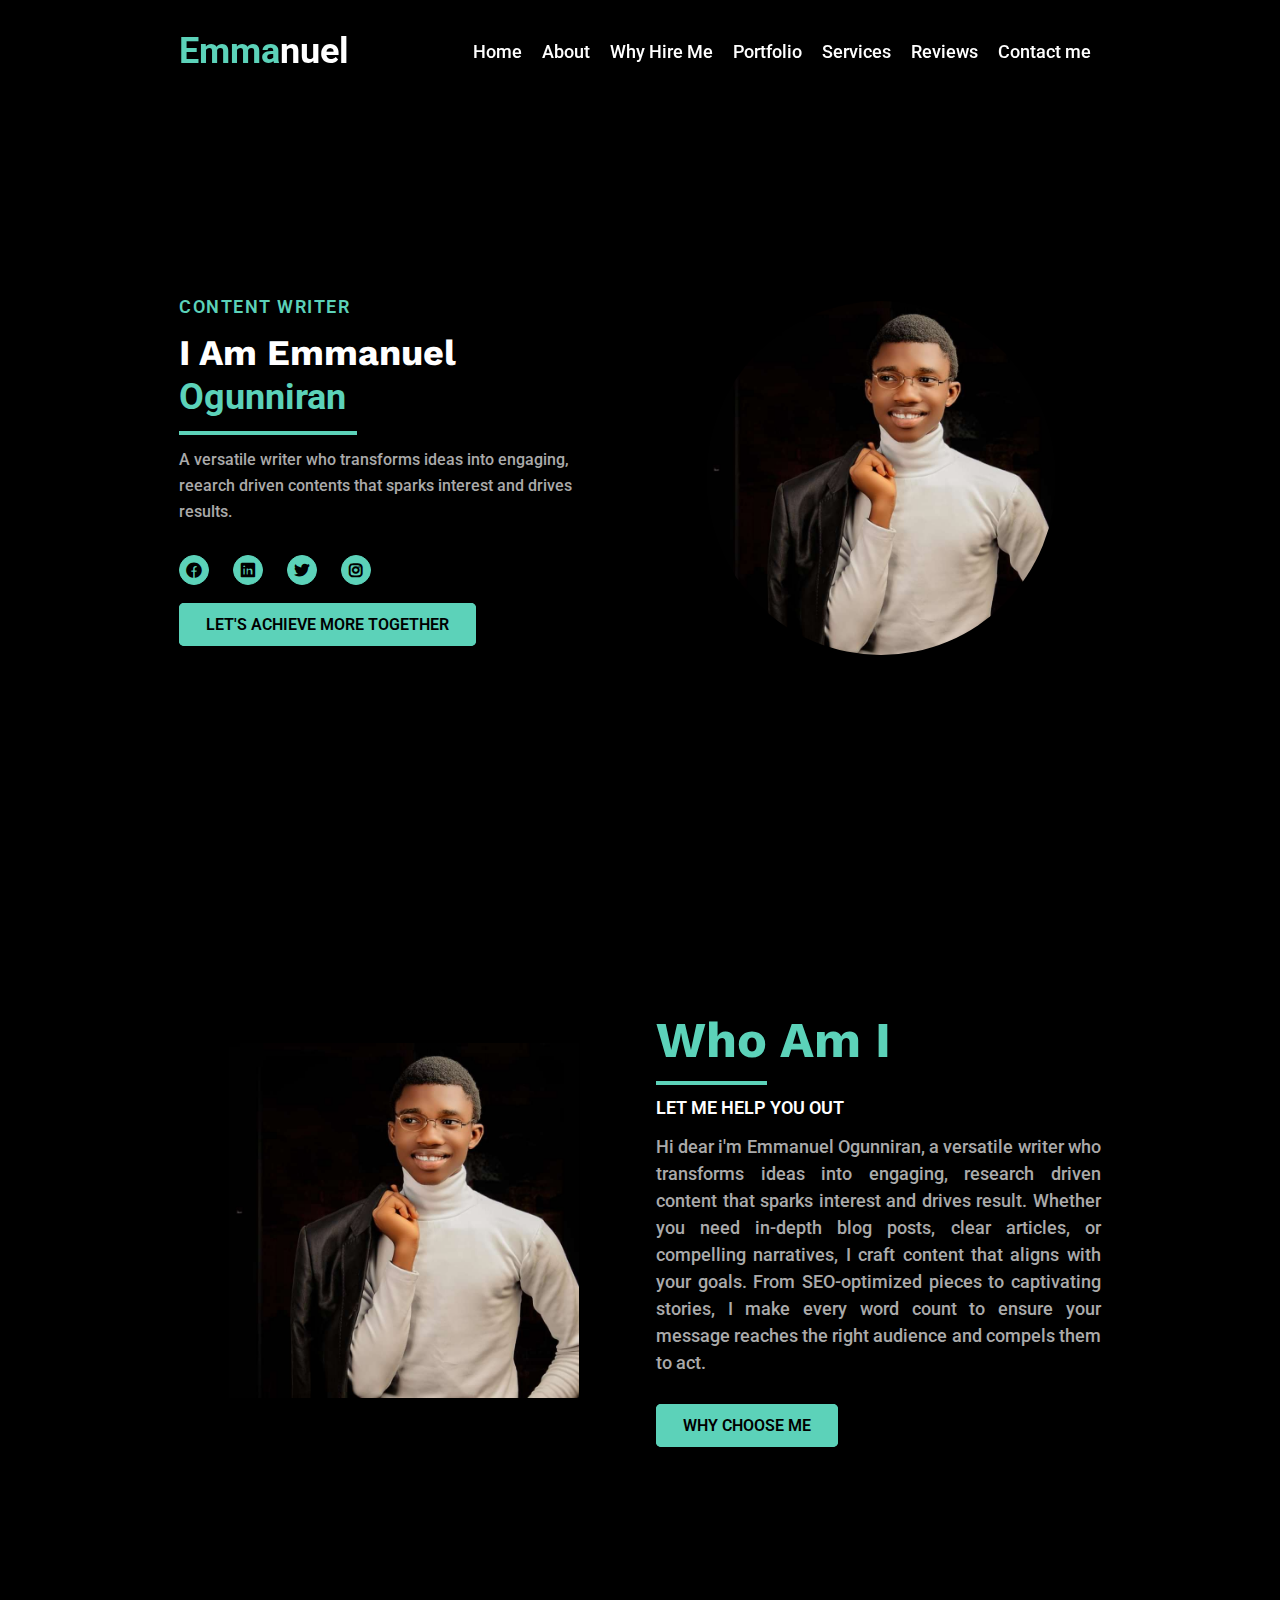
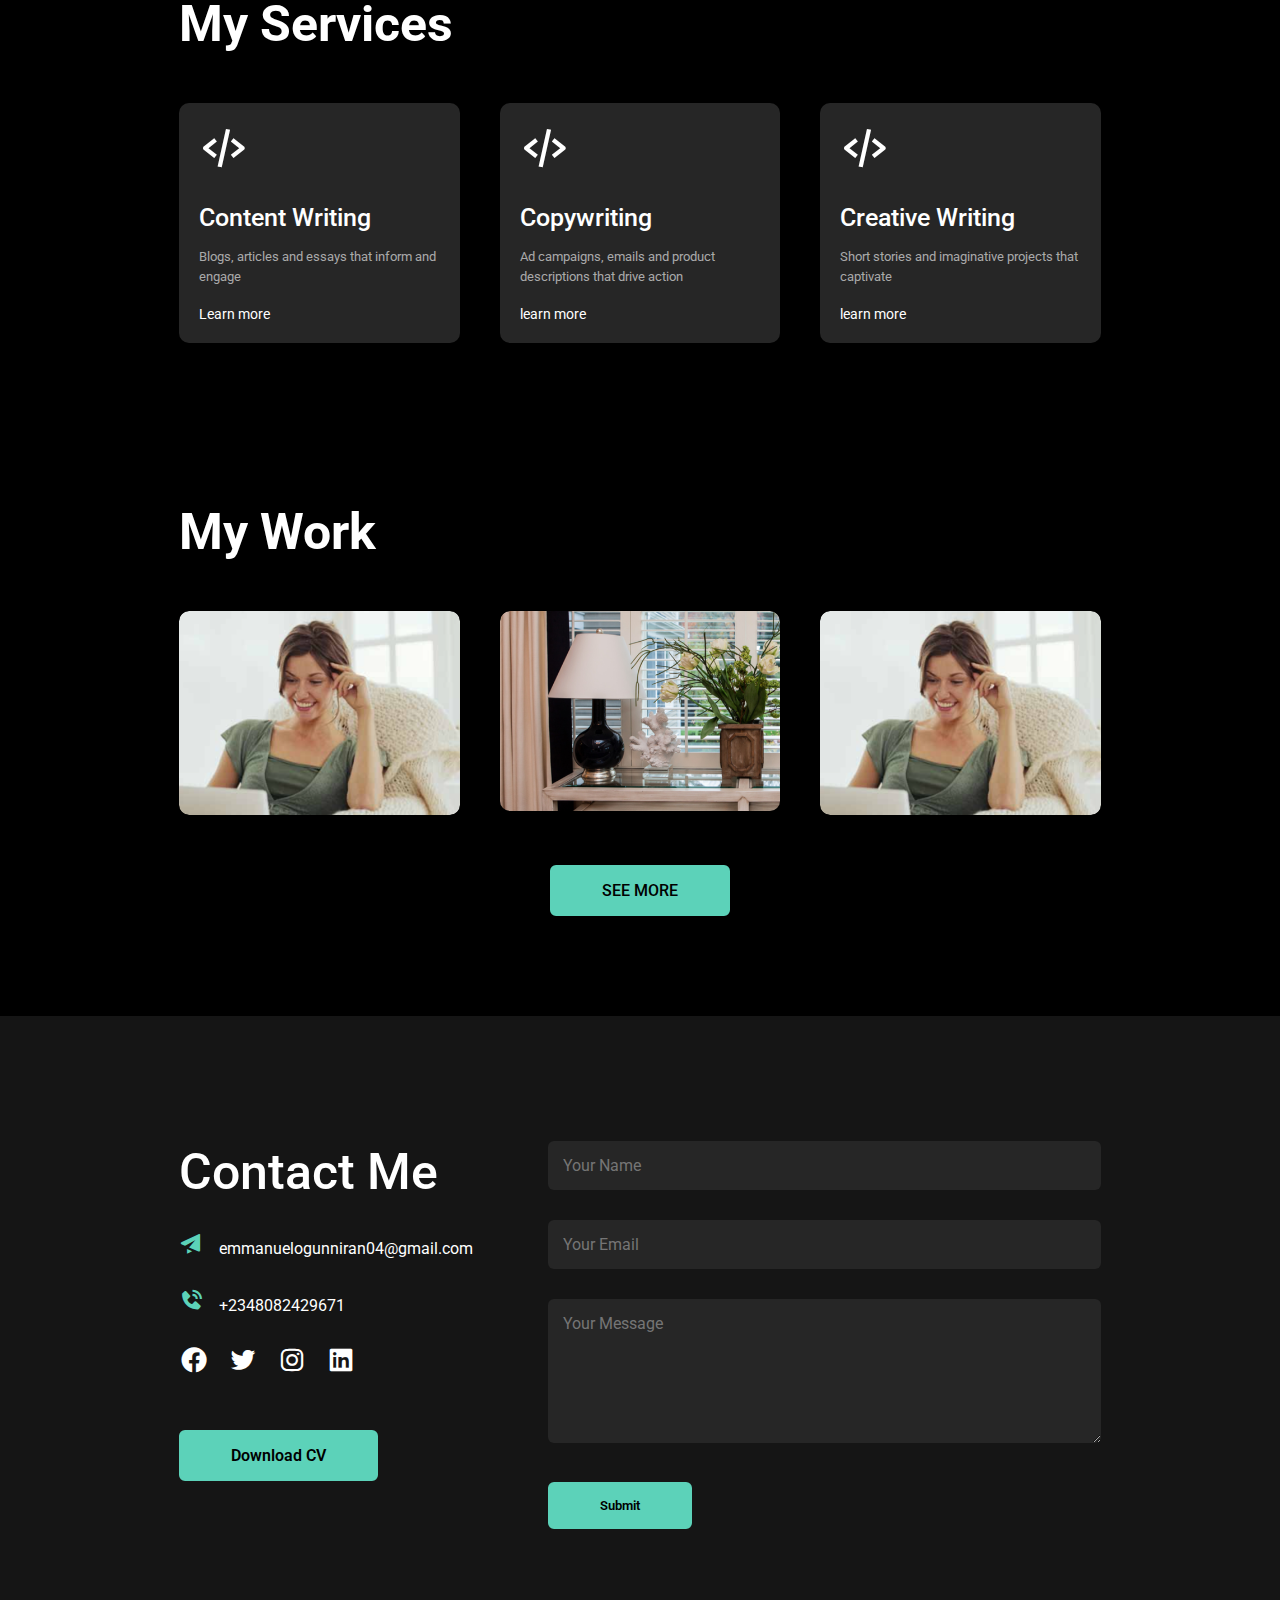
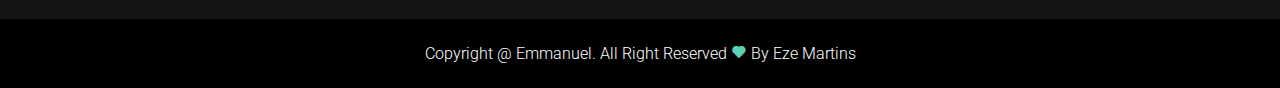
==== index.html @ 5e9f3d1d "page setup" ====
<!DOCTYPE html>
<html lang="en">
  <head>
    <meta charset="UTF-8" />
    <meta name="viewport" content="width=device-width, initial-scale=1.0" />
    <title>Emmanel Portfolio Website</title>
    <link rel="stylesheet" href="./styles/style.css" />

    <link
      rel="stylesheet"
      href="https://unpkg.com/boxicons@latest/css/boxicons.min.css"
    />

    <link rel="preconnect" href="https://fonts.googleapis.com" />
    <link rel="preconnect" href="https://fonts.gstatic.com" crossorigin />
    <link
      href="https://fonts.googleapis.com/css2?family=Roboto:ital,wght@0,100;0,300;0,400;0,500;0,700;0,900;1,100;1,300;1,400;1,500;1,700;1,900&family=Work+Sans:ital,wght@0,100..900;1,100..900&display=swap"
      rel="stylesheet"
    />
  </head>
  <body>
    <header>
      <h2 class="logo"><span>Emma</span>nuel</h2>
      <ul class="nav-section">
        <li><a href="#Home">Home</a></li>
        <li><a href="./pages/about.html">About </a></li>
        <li><a href="./pages/hireme.html">Why Hire Me</a></li>
        <li><a href="./pages/portfolio.html">Portfolio</a></li>
        <li><a href="./pages/services.html">Services</a></li>
        <li><a href="./pages/review.html">Reviews</a></li>
        <li><a href="./pages/contact.html">Contact me</a></li>
      </ul>
    </header>
    <!-- Hero section html -->
    <section class="hero">
      <div class="hero-text">
        <h4>Content writer</h4>
        <h2>I am Emmanuel <span>Ogunniran</span></h2>
        <hr />
        <p>
          A versatile writer who transforms ideas into engaging, reearch driven
          contents that sparks interest and drives results.
        </p>
        <div class="hero-icon">
          <a href="https://www.facebook.com/emmanuel.sanjo.10"><i class='bx bxl-facebook-circle'></i></a>
          <a href="https://www.linkedin.com/in/emmanuel-ogunniran-984143294?utm_source=share&ut-m_campaign=share_via&utm_content=profile&utm_medium=an-droid_app"><i class='bx bxl-linkedin-square'></i></a>
            <a href="https://x.com/Nueloguns001?t=rqEICRYcQYLbFz0r-DuuCag&s=09"><i class='bx bxl-twitter'></i></i></a>
            <a href="https://www.instagram.com/ogunnniran_emmanuel/profilecard/?igsh=MWI4NWY3MG-wxc2gweQ=="><i class='bx bxl-instagram'></i></a> 
        </div>
        <div class="hero-btn">
          <a href="./pages/about.html">Let's Achieve More Together</a>
        </div>
      </div>

      <div class="hero-img">
        <img src="images/writer.JPG" alt="" />
      </div>
    </section>

    <!-- About section html -->
    <section class="about" id="about">
      <div class="about-section">
        <div class="about-img">
          <img src="images/writer.JPG" alt="" />
        </div>
        <div class="about-text">
          <h2>Who am I</h2>
          <hr />
          <h4>LET ME HELP YOU OUT</h4>
          <p class="abt-text-1">
            Hi dear i'm Emmanuel Ogunniran, a versatile writer who transforms ideas into engaging, research driven content that sparks interest and drives result.
            Whether you need in-depth blog posts, clear articles, or compelling narratives, I craft content that aligns with your goals. From SEO-optimized pieces to captivating stories, I make every word count to ensure your message reaches the right audience and compels them to act.
          </p>

          <div class="about-btn">
            <a href="./hireme.html">Why Choose Me</a>
          </div>

        </div>
      </div>
    </section>

      <!-- Services  -->
       <section class="services">
        <div class="container">
          <h2 class="sub-title">My Services</h2>
          <div class="services-list">
            <div>
            <i class='bx bx-code-alt'></i>
            <h2>Content Writing</h2>
            <p>Blogs, articles and essays that inform and engage</p>
            <a href="">Learn more</a>
          </div>
          <div>
            <i class='bx bx-code-alt'></i>
            <h2>Copywriting</h2>
            <p>Ad campaigns, emails and product descriptions that drive action</p>
            <a href="">learn more</a>
          </div>
          <div>
            <i class='bx bx-code-alt'></i>
            <h2>Creative Writing</h2>
            <p>Short stories and imaginative projects that captivate</p>
            <a href="">learn more</a>
          </div>
          </div>
        </div>
       </section>

       <!-- Portfolio -->

       <section class="portfolio">
        <div class="container">
          <h2 class="sub-title"> My Work</h2>
          <div class="work-list">
            <div class="work">
              <img src="./images/index/brochures-2.png" alt="">
              <div class="layer">
                <h3>Social Media App</h3>
                <p>The app connects you to the talented people around the world. Download it from play store</p>
                <a href=""><i class='bx bx-link-external'></i></a>
              </div>
            </div>

            <div class="work">
              <img src="./images/index/brochures-3.png" alt="">
              <div class="layer">
                <h3>Social Media App</h3>
                <p>The app connects you to the talented people around the world. Download it from play store</p>
                <a href=""><i class='bx bx-link-external'></i></a>
              </div>
            </div>

            <div class="work">
              <img src="./images/index/brochures-2.png" alt="">
              <div class="layer">
                <h3>Social Media App</h3>
                <p>The app connects you to the talented people around the world. Download it from play store</p>
                <a href=""><i class='bx bx-link-external'></i></a>
              </div>
            </div>
          </div>
          <a href="#" class="btn">See more</a>
        </div>
       </section>

       <!-- Contact -->
    <section class="contact">
      <div class="container">
        <div class="row">
          <div class="contact-left">
            <h3 class="sub-title">Contact Me</h3>
            <p> <i class='bx bxs-paper-plane'></i>emmanuelogunniran04@gmail.com</p>
            <p> <i class='bx bxs-phone-call'></i>+2348082429671</p>
            <div class="social-icons">
              <a href="https://www.facebook.com/emmanuel.sanjo.10"><i class='bx bxl-facebook-circle'></i></a>
              <a href="https://x.com/Nueloguns001?t=rqEICRYcQYLbFz0r-DuuCag&s=09"><i class='bx bxl-twitter'></i></i></a>
              <a href="https://www.instagram.com/ogunnniran_emmanuel/profilecard/?igsh=MWI4NWY3MG-wxc2gweQ=="><i class='bx bxl-instagram'></i></a>
              <a href="https://www.linkedin.com/in/emmanuel-ogunniran-984143294?utm_source=share&     ut-m_campaign=share_via&utm_content=profile&utm_medium=an-droid_app"><i class='bx bxl-linkedin-square'></i></a>
            </div>
            <a href="" class="cv-btn">Download CV</a>
          </div>
          <div class="contact-right">
            <form action="">
              <input type="text" name = "Name" placeholder="Your Name">
              <input type="email" name = "email" placeholder="Your Email" required>
              <textarea name="Message" rows="6" placeholder="Your Message"></textarea>
              <button type="submit" class="detail-btn">Submit</button>
            </form>
          </div>
        </div>
      </div>
      </div>
    </section>
    <div class="copyright">
      <p>Copyright @ Emmanuel. All Right Reserved <i class='bx bxs-heart'></i> By Eze Martins</p>
    </div>
       

    
    <script>
    const header = document.querySelector("header");
    window.addEventListener("scroll", function(){
    header.classList.toggle("sticky", this.window.scrollY > 0);});
    </script>
  </body>
</html>
---- styles/style.css ----
* {
  margin: 0;
  padding: 0;
  font-family: "Roboto", sans-serif;
  box-sizing: border-box;
  list-style: none;
  text-decoration: none;
  scroll-behavior: smooth;
}
:root {
  --text-color: #ffffff;
  --main-bg: #000000;
  --sec-color: #5cd2b9;
  --pri-color: #151515;
  --p-color: #aaaaaa;

  --h1-font: 4rem;
  --h2-font: 2.25rem;
  --h3-font: 1.875rem;
  --h4-font: 3.125rem;
  --h6-font: 1.125rem;
  --p-font: 1rem;
}
body {
  background-color: var(--pri-color);
}

header {
  position: fixed;
  width: 100%;
  right: 0;
  top: 0;
  z-index: 10001;
  display: flex;
  justify-content: space-between;
  align-items: center;
  padding: 30px 14%;
}
.logo {
  color: var(--text-color);
  font-size: var(--h2-font);
  cursor: pointer;
}
.logo span {
  color: var(--sec-color);
}

.nav-section {
  display: flex;
  align-items: center;
  color: var(--p-color);
  list-style: none;
}
.nav-section a {
  color: var(--text-color);
  font-size: var(--h6-font);
  font-weight: 500;
  padding: 10px 10px;
  transition: all 0.42s;
}
.nav-section a:hover {
  color: var(--sec-color);
}
/* Section design CSs */
section {
  padding: 110px 14% 50px;
}

/* sticky header design */

header.sticky {
  background-color: var(--pri-color);
  padding: 14px 14%;
  box-shadow: 6px 4px 15px rgb(0 0 0 /8%);
  transition: all 0.42s;
}
/* Hero section CSS */
.hero {
  width: 100%;
  height: 100vh;
  background: var(--main-bg);
  background-position: center;
  background-size: cover;
  display: grid;
  grid-template-columns: repeat(2, 1fr);
  align-items: center;
  gap: 2rem;
}
.hero-text h4 {
  color: var(--sec-color);
  font-size: var(--h6-font);
  font-weight: 600;
  text-transform: uppercase;
  letter-spacing: 1.5px;
  margin-bottom: 15px;
}
.hero-text h2 {
  color: var(--text-color);
  font-size: var(--h2-font);
  font-weight: 700;
  margin-bottom: 10px;
  text-transform: capitalize;
  line-height: 1.2;
  font-family: "Work Sans", serif;
}
.hero-text h2 span {
  color: var(--sec-color);
}
.hero-text hr {
  width: 40%;
  border: 2px solid var(--sec-color);
  margin: 12px 0;
}
.hero-text p {
  color: var(--p-color);
  font-size: var(--p-font);
  font-weight: 500;
  line-height: 26px;
  margin: 12px 0px;
}
.hero-icon{
  margin: 30px 0px;
}
.hero-icon i {
  background-color: var(--sec-color);
  color: var(--main-bg);
  font-size: var(--h6-font);
  font-weight: 600;
  margin-right: 20px;
  border: 1px solid var(--sec-color);
  border-radius: 50%;
  padding: 5px;
  transition: all 0.42s;
}
.hero-icon i:hover {
  transform: translateY(-5px);
}
.hero-btn {
  margin: 30px 0px;
}
.hero-btn a {
  color: var(--main-bg);
  font-weight: 600;
  padding: 10px 25px;
  background-color: var(--sec-color);
  border: 2px solid var(--sec-color);
  border-radius: 5px;
  text-transform: uppercase;
  transition: all 0.42s;
}
.hero-btn a:hover {
  color: var(--text-color);
  background: transparent;
}
.hero-img img {
  max-width: 100%;
  width: 350px;
  height: auto;
  margin-left: 50px;
  border-radius: 50%;
  transition: all 0.42s;
}
.hero-img img:hover {
  box-shadow: 0 0 25px var(--sec-color), 
              0 0 50px var(--sec-color),
              0 0 100px var(--sec-color);
}

/* About section CSS */
.about {
  background-color: var(--main-bg);
}
.about-section {
  display: grid;
  grid-template-columns: repeat(2, 1fr);
  align-items: center;
  gap: 2rem;
}
.about-img img {
  max-width: 100%;
  width: 350px;
  height: auto;
  margin-left: 50px;
  transition: all 0.42s;
}

.about-text h2 {
  color: var(--sec-color);
  font-size: var(--h4-font);
  font-weight: 700;
  text-transform: capitalize;
  font-family: "Work Sans", serif;
}
.about-text hr {
  border: 2px solid var(--sec-color);
  width: 25%;
  margin: 12px 0px;
}
.about-text h4 {
  color: var(--text-color);
  font-size: var(--h6-font);
  font-weight: 600;
  margin: 10px 0px;
}
.about-text p {
  color: var(--p-color);
  font-size: var(--h6-font);
  font-weight: 500;
  line-height: 1.5;
  text-align: justify;
  margin: 15px 0px;
}
.about-btn {
  margin-top: 40px;
}
.about-btn a {
  color: var(--main-bg);
  font-weight: 600;
  padding: 10px 25px;
  background-color: var(--sec-color);
  border: 2px solid var(--sec-color);
  border-radius: 5px;
  text-transform: uppercase;
  transition: all 0.42s;
}
.about-btn a:hover {
  color: var(--text-color);
  background-color: transparent;
}


/* Services CSS */
.services{
  background-color: var(--main-bg);
}
.sub-title{
  color: var(--text-color);
  font-size: var(--h4-font);
}
.services-list{
  display: grid;
  grid-template-columns: repeat(auto-fit, minmax(250px, 1fr));
  gap: 40px;
  margin-top: 50px;
}
.services-list div{
  background-color: #262626;
  padding: 20px;
  border-radius: 10px;
  transition: background 0.5s, transform 0.5s;
}
.services-list div i{
  color: var(--text-color);
  font-size: 50px;
  margin-bottom: 30px;
}
.services-list div h2{
  color: var(--text-color);
  font-size: 25px;
  font-weight: 500;
  margin-bottom: 15px;
}
.services-list div p{
  color: var(--p-color);
  font-size: 14px;
  font-size: 13px;
  font-weight: 400;
  line-height: 1.5;
}
.services-list div a{
  color: var(--text-color);
  font-size: 14px;
  margin-top: 20px;
  display: inline-block;
}
.services-list div:hover{
  background: teal;
  transform: scale(1.1);
}

/* Portfolio CSS */
.portfolio{
  background-color: var(--main-bg);
}
.work-list{
  display: grid;
  grid-template-columns: repeat(auto-fit, minmax(250px, 1fr));
  gap: 40px;
  margin-top: 50px;
}
.work{
  border-radius: 10px;
  position: relative;
  overflow: hidden;
}
.work img{
  border-radius: 10px;
  width: 100%;
  display: block;
  transition: transform 0.5s;
}
.layer{
  width: 100%;
  height: 0;
  background: linear-gradient(rgba(0,0,0,0.6), teal);
  border-radius: 10px;
  position: absolute;
  left: 0;
  bottom: 0;
  overflow: hidden;
  display: flex;
  align-items: center;
  justify-content: center;
  text-align: center;
  padding: 0 40px;
  flex-direction: column;
  font-size: 14px;
  transition: height 0.5s;
}
.layer h3{
  color: var(--text-color);
  font-weight: 500;
  margin-bottom: 15px;
}
.layer p{
  color: var(--text-color);
  font-size: 13px;
  font-weight: 400;
}
.layer a{
  color: var(--sec-color);
  margin-top: 20px;
  font-size: 18px;
  line-height: 60px;
  background-color: #fff;
  width: 60px;
  height: 60px;
  border-radius: 50%;
  text-align: center;
}
.work img:hover{
  transform: scale(1.1);
}
.work:hover .layer{
  height: 100%;
}
.btn{
  display: block;
  margin: 50px auto;
  width: fit-content;
  background-color: var(--sec-color);
  border: 2px solid var(--sec-color);
  padding: 14px 50px;
  border-radius: 6px;
  color: var(--main-bg);
  transition: background 0.5s;
  text-transform: uppercase;
  font-weight: 500;
}
.btn:hover{
  background-color: transparent;
  color: var(--text-color);

}

/* Contact */
.row{
  display: flex;
  align-items: center;
  justify-content: space-between;
  gap: 1rem;
}
.contact-left{
  flex-basis: 35%;
}
.contact-right{
  flex-basis: 60%;
}
.contact-left h3{
  color: var(--text-color);
  font-weight: 500;
  margin-bottom: 15px;
}
.contact-left p{
  color: var(--text-color);
  font-size: var(--p-font);
  font-weight: 400;
  margin-top: 30px;
}
.contact-left p i{
  color: var(--sec-color);
  font-size: 25px;
  margin-right: 15px;
}
.social-icons{
  margin-top: 30px;
}
.social-icons a{
  font-size: 30px;
  margin-right: 15px;
  color: white;
  display: inline-block;
  transition: transform 0.5s;
}
.social-icons a:hover{
  color: var(--sec-color);
  transform: translateY(-5px);
}
.cv-btn{
  display: inline-block;
  width: fit-content;
  margin: 50px 0px;
  background-color: var(--sec-color);
  border: 2px solid var(--sec-color);
  padding: 14px 50px;
  border-radius: 6px;
  color: var(--main-bg);
  transition: background 0.5s;
  font-weight: 600;
}
.contact-right form{
  width: 100%;
}
form input, form textarea{
  width: 100%;
  border: 0;
  outline: none;
  background-color: #262626;
  padding: 15px;
  margin: 15px 0px;
  color: var(--text-color);
  font-size: 16px;
  border-radius: 6px;
}
.detail-btn{
  display: inline-block;
  width: fit-content;
  margin: 20px 0px;
  background-color: var(--sec-color);
  border: 2px solid var(--sec-color);
  padding: 14px 50px;
  border-radius: 6px;
  color: var(--main-bg);
  transition: background 0.5s;
  font-weight: 600;
  cursor: pointer;
}
.copyright{
  width: 100%;
  text-align: center;
  padding: 25px 0;
  background-color: var(--main-bg);
  font-weight: 300;
  margin-top: 20px;
}
.copyright p{
  color: var(--text-color);
}
.copyright i{
  color: var(--sec-color);
}
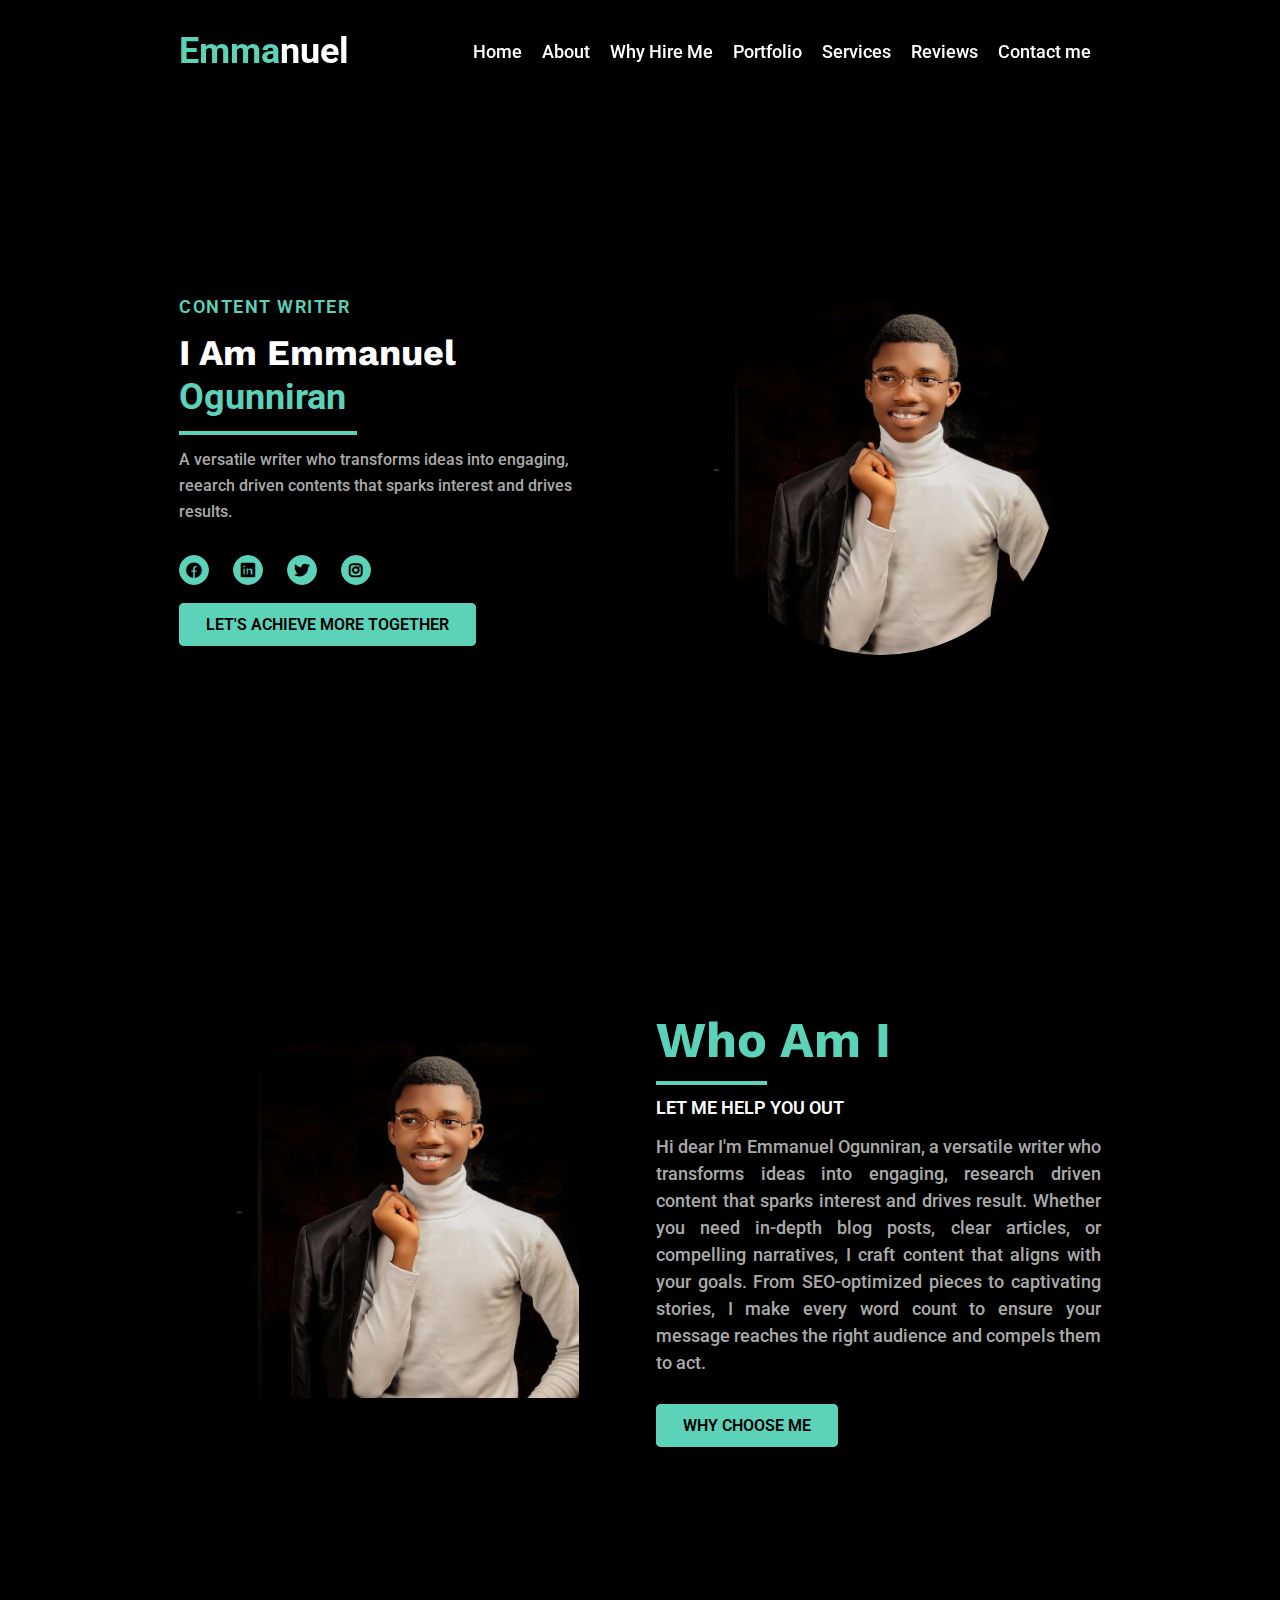
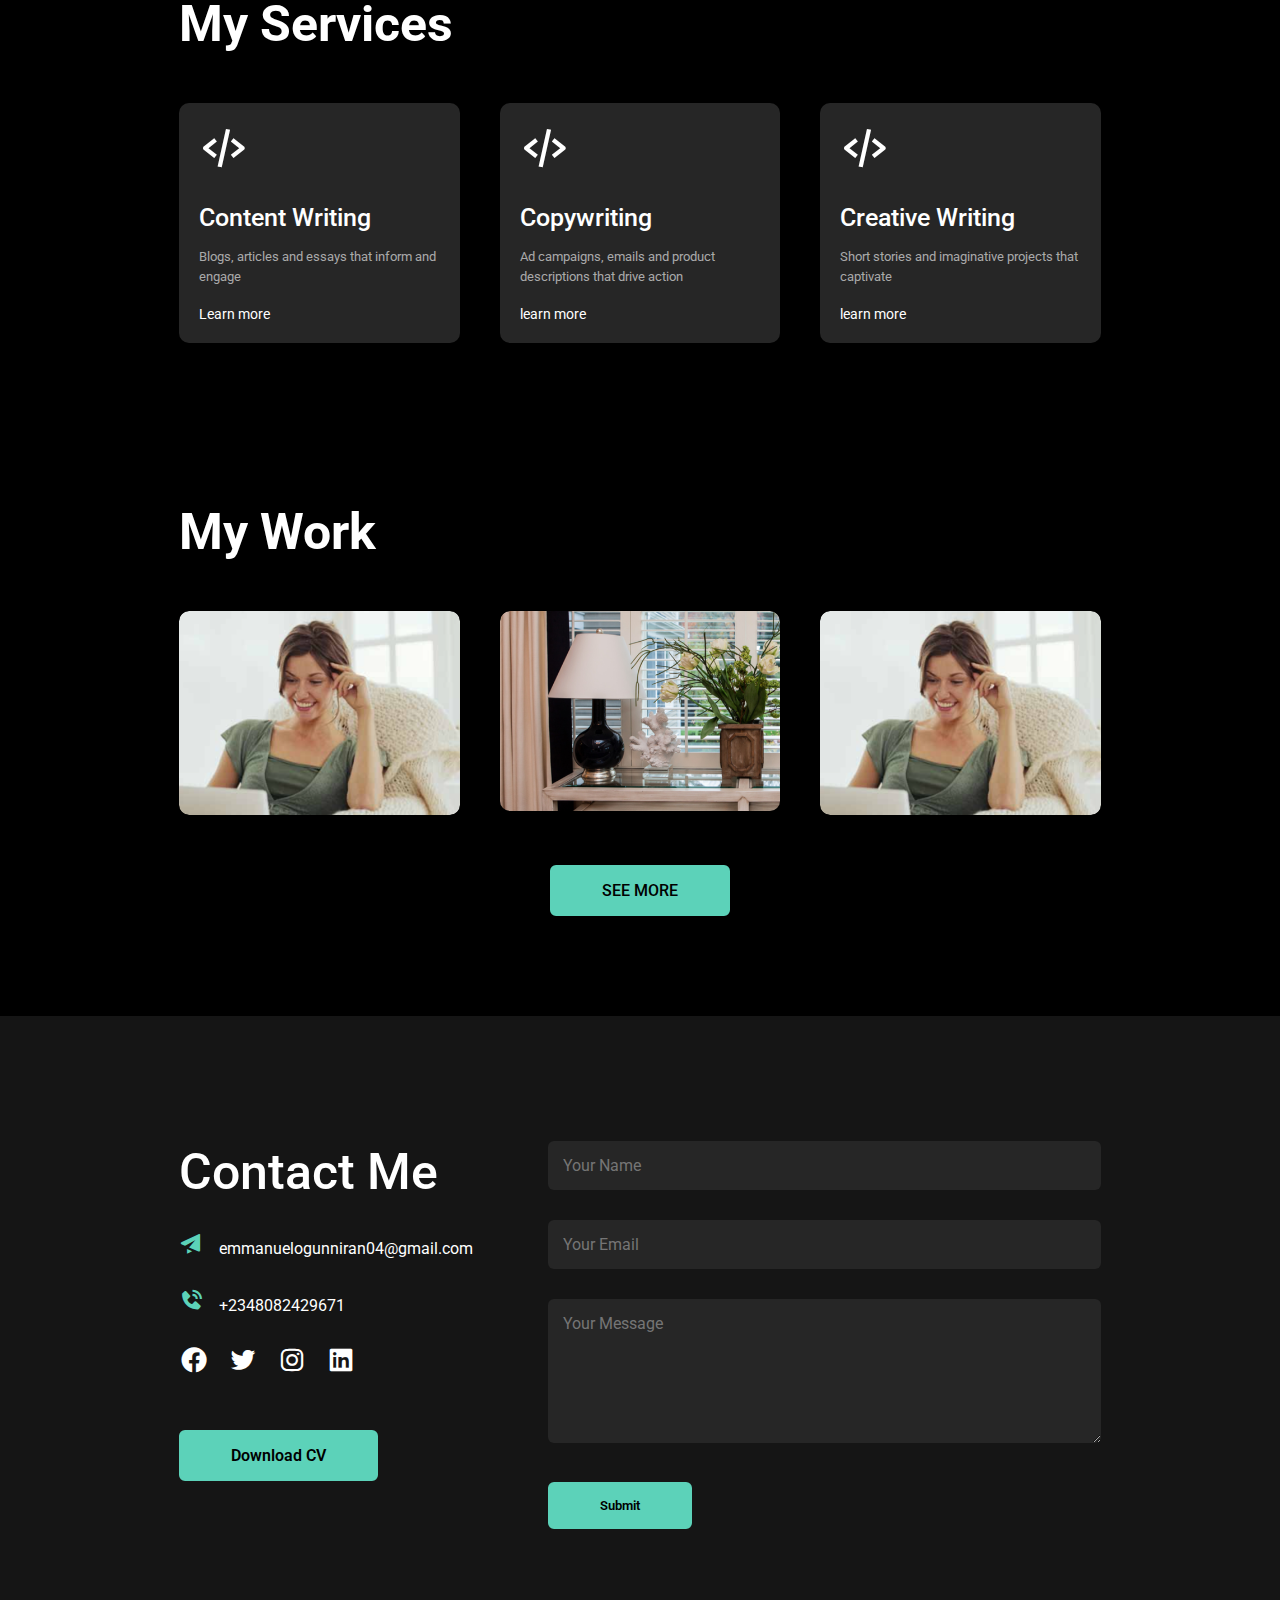
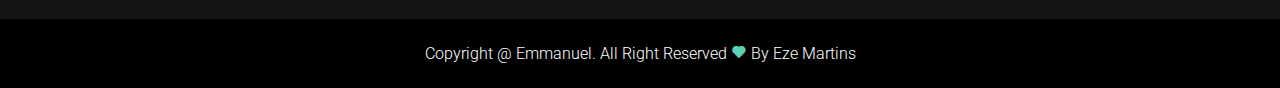
==== commit af20af86: "Page Update" ====
--- a/index.html
+++ b/index.html
@@ -22,15 +22,33 @@
     <header>
       <h2 class="logo"><span>Emma</span>nuel</h2>
       <ul class="nav-section">
-        <li><a href="#Home">Home</a></li>
-        <li><a href="./pages/about.html">About </a></li>
-        <li><a href="./pages/hireme.html">Why Hire Me</a></li>
-        <li><a href="./pages/portfolio.html">Portfolio</a></li>
-        <li><a href="./pages/services.html">Services</a></li>
-        <li><a href="./pages/review.html">Reviews</a></li>
-        <li><a href="./pages/contact.html">Contact me</a></li>
+        <li><a href="#">Home</a></li>
+        <li><a href="/pages/about.html">About </a></li>
+        <li><a href="/pages/hireme.html">Why Hire Me</a></li>
+        <li><a href="/pages/portfolio.html">Portfolio</a></li>
+        <li><a href="/pages/services.html">Services</a></li>
+        <li><a href="/pages/review.html">Reviews</a></li>
+        <li><a href="/pages/contact.html">Contact me</a></li>
       </ul>
+      <div class="mobile-menu">
+        <i class="bx bx-menu" id="cat_mobile"></i>
+    </div>
     </header>
+    <div class="mobile_header_div" id="mobile_cat_div">
+      <div class="mobile_close_wrap">
+        <i class="bx bx-x" id="cancel_button"></i>
+      </div>
+      <ul class="mobile_nav_section">
+        <li><a href="#">Home</a><i class="bx bx-chevron-right"></i></li>
+        <li><a href="./pages/about.html">About </a> <i class="bx bx-chevron-right"></i></li>
+        <li><a href="./pages/hireme.html">Why Hire Me</a><i class="bx bx-chevron-right"></i></li>
+        <li><a href="./pages/portfolio.html">Portfolio</a><i class="bx bx-chevron-right"></i></li>
+        <li><a href="./pages/services.html">Services</a><i class="bx bx-chevron-right"></i></li>
+        <li><a href="./pages/review.html">Reviews</a><i class="bx bx-chevron-right"></i></li>
+        <li><a href="./pages/contact.html">Contact me</a><i class="bx bx-chevron-right"></i></li>
+      </ul>
+    
+  </div>
     <!-- Hero section html -->
     <section class="hero">
       <div class="hero-text">
@@ -68,7 +86,7 @@
           <hr />
           <h4>LET ME HELP YOU OUT</h4>
           <p class="abt-text-1">
-            Hi dear i'm Emmanuel Ogunniran, a versatile writer who transforms ideas into engaging, research driven content that sparks interest and drives result.
+            Hi dear I'm Emmanuel Ogunniran, a versatile writer who transforms ideas into engaging, research driven content that sparks interest and drives result.
             Whether you need in-depth blog posts, clear articles, or compelling narratives, I craft content that aligns with your goals. From SEO-optimized pieces to captivating stories, I make every word count to ensure your message reaches the right audience and compels them to act.
           </p>
 
@@ -158,7 +176,7 @@
               <a href="https://www.instagram.com/ogunnniran_emmanuel/profilecard/?igsh=MWI4NWY3MG-wxc2gweQ=="><i class='bx bxl-instagram'></i></a>
               <a href="https://www.linkedin.com/in/emmanuel-ogunniran-984143294?utm_source=share&     ut-m_campaign=share_via&utm_content=profile&utm_medium=an-droid_app"><i class='bx bxl-linkedin-square'></i></a>
             </div>
-            <a href="" class="cv-btn">Download CV</a>
+            <a href="/images//Emmanuel_Ogunniran_Resume.pdf" download class="cv-btn">Download CV</a>
           </div>
           <div class="contact-right">
             <form action="">
@@ -182,6 +200,12 @@
     const header = document.querySelector("header");
     window.addEventListener("scroll", function(){
     header.classList.toggle("sticky", this.window.scrollY > 0);});
+    document.getElementById('cat_mobile').addEventListener('click',()=>{
+            document.getElementById('mobile_cat_div').setAttribute('style','visibility:visible;')
+        })
+        document.getElementById('cancel_button').addEventListener('click',()=>{
+            document.getElementById('mobile_cat_div').setAttribute('style','visibility:hidden')
+        })
     </script>
   </body>
 </html>
--- a/styles/style.css
+++ b/styles/style.css
@@ -1,461 +1,631 @@
 * {
-  margin: 0;
-  padding: 0;
-  font-family: "Roboto", sans-serif;
-  box-sizing: border-box;
-  list-style: none;
-  text-decoration: none;
-  scroll-behavior: smooth;
+	margin: 0;
+	padding: 0;
+	font-family: "Roboto", sans-serif;
+	box-sizing: border-box;
+	list-style: none;
+	text-decoration: none;
+	scroll-behavior: smooth;
 }
 :root {
-  --text-color: #ffffff;
-  --main-bg: #000000;
-  --sec-color: #5cd2b9;
-  --pri-color: #151515;
-  --p-color: #aaaaaa;
-
-  --h1-font: 4rem;
-  --h2-font: 2.25rem;
-  --h3-font: 1.875rem;
-  --h4-font: 3.125rem;
-  --h6-font: 1.125rem;
-  --p-font: 1rem;
+	--text-color: #ffffff;
+	--main-bg: #000000;
+	--sec-color: #5cd2b9;
+	--pri-color: #151515;
+	--p-color: #aaaaaa;
+
+	--h1-font: 4rem;
+	--h2-font: 2.25rem;
+	--h3-font: 1.875rem;
+	--h4-font: 3.125rem;
+	--h6-font: 1.125rem;
+	--p-font: 1rem;
 }
 body {
-  background-color: var(--pri-color);
+	background-color: var(--pri-color);
 }
 
 header {
-  position: fixed;
-  width: 100%;
-  right: 0;
-  top: 0;
-  z-index: 10001;
-  display: flex;
-  justify-content: space-between;
-  align-items: center;
-  padding: 30px 14%;
+	position: fixed;
+	width: 100%;
+	right: 0;
+	top: 0;
+	z-index: 10001;
+	display: flex;
+	justify-content: space-between;
+	align-items: center;
+	padding: 30px 14%;
 }
 .logo {
-  color: var(--text-color);
-  font-size: var(--h2-font);
-  cursor: pointer;
+	color: var(--text-color);
+	font-size: var(--h2-font);
+	cursor: pointer;
 }
 .logo span {
-  color: var(--sec-color);
+	color: var(--sec-color);
 }
 
 .nav-section {
-  display: flex;
-  align-items: center;
-  color: var(--p-color);
-  list-style: none;
+	display: flex;
+	align-items: center;
+	color: var(--p-color);
+	list-style: none;
 }
 .nav-section a {
-  color: var(--text-color);
-  font-size: var(--h6-font);
-  font-weight: 500;
-  padding: 10px 10px;
-  transition: all 0.42s;
+	color: var(--text-color);
+	font-size: var(--h6-font);
+	font-weight: 500;
+	padding: 10px 10px;
+	transition: all 0.42s;
 }
 .nav-section a:hover {
-  color: var(--sec-color);
+	color: var(--sec-color);
 }
 /* Section design CSs */
 section {
-  padding: 110px 14% 50px;
+	padding: 110px 14% 50px;
 }
 
 /* sticky header design */
 
 header.sticky {
-  background-color: var(--pri-color);
-  padding: 14px 14%;
-  box-shadow: 6px 4px 15px rgb(0 0 0 /8%);
-  transition: all 0.42s;
+	background-color: var(--pri-color);
+	padding: 14px 14%;
+	box-shadow: 6px 4px 15px rgb(0 0 0 /8%);
+	transition: all 0.42s;
 }
 /* Hero section CSS */
 .hero {
-  width: 100%;
-  height: 100vh;
-  background: var(--main-bg);
-  background-position: center;
-  background-size: cover;
-  display: grid;
-  grid-template-columns: repeat(2, 1fr);
-  align-items: center;
-  gap: 2rem;
+	width: 100%;
+	height: 100vh;
+	background: var(--main-bg);
+	background-position: center;
+	background-size: cover;
+	display: grid;
+	grid-template-columns: repeat(2, 1fr);
+	align-items: center;
+	gap: 2rem;
 }
 .hero-text h4 {
-  color: var(--sec-color);
-  font-size: var(--h6-font);
-  font-weight: 600;
-  text-transform: uppercase;
-  letter-spacing: 1.5px;
-  margin-bottom: 15px;
+	color: var(--sec-color);
+	font-size: var(--h6-font);
+	font-weight: 600;
+	text-transform: uppercase;
+	letter-spacing: 1.5px;
+	margin-bottom: 15px;
 }
 .hero-text h2 {
-  color: var(--text-color);
-  font-size: var(--h2-font);
-  font-weight: 700;
-  margin-bottom: 10px;
-  text-transform: capitalize;
-  line-height: 1.2;
-  font-family: "Work Sans", serif;
+	color: var(--text-color);
+	font-size: var(--h2-font);
+	font-weight: 700;
+	margin-bottom: 10px;
+	text-transform: capitalize;
+	line-height: 1.2;
+	font-family: "Work Sans", serif;
 }
 .hero-text h2 span {
-  color: var(--sec-color);
+	color: var(--sec-color);
 }
 .hero-text hr {
-  width: 40%;
-  border: 2px solid var(--sec-color);
-  margin: 12px 0;
+	width: 40%;
+	border: 2px solid var(--sec-color);
+	margin: 12px 0;
 }
 .hero-text p {
-  color: var(--p-color);
-  font-size: var(--p-font);
-  font-weight: 500;
-  line-height: 26px;
-  margin: 12px 0px;
-}
-.hero-icon{
-  margin: 30px 0px;
+	color: var(--p-color);
+	font-size: var(--p-font);
+	font-weight: 500;
+	line-height: 26px;
+	margin: 12px 0px;
+}
+.hero-icon {
+	margin: 30px 0px;
 }
 .hero-icon i {
-  background-color: var(--sec-color);
-  color: var(--main-bg);
-  font-size: var(--h6-font);
-  font-weight: 600;
-  margin-right: 20px;
-  border: 1px solid var(--sec-color);
-  border-radius: 50%;
-  padding: 5px;
-  transition: all 0.42s;
+	background-color: var(--sec-color);
+	color: var(--main-bg);
+	font-size: var(--h6-font);
+	font-weight: 600;
+	margin-right: 20px;
+	border: 1px solid var(--sec-color);
+	border-radius: 50%;
+	padding: 5px;
+	transition: all 0.42s;
 }
 .hero-icon i:hover {
-  transform: translateY(-5px);
+	transform: translateY(-5px);
 }
 .hero-btn {
-  margin: 30px 0px;
+	margin: 30px 0px;
 }
 .hero-btn a {
-  color: var(--main-bg);
-  font-weight: 600;
-  padding: 10px 25px;
-  background-color: var(--sec-color);
-  border: 2px solid var(--sec-color);
-  border-radius: 5px;
-  text-transform: uppercase;
-  transition: all 0.42s;
+	color: var(--main-bg);
+	font-weight: 600;
+	padding: 10px 25px;
+	background-color: var(--sec-color);
+	border: 2px solid var(--sec-color);
+	border-radius: 5px;
+	text-transform: uppercase;
+	transition: all 0.42s;
 }
 .hero-btn a:hover {
-  color: var(--text-color);
-  background: transparent;
+	color: var(--text-color);
+	background: transparent;
 }
 .hero-img img {
-  max-width: 100%;
-  width: 350px;
-  height: auto;
-  margin-left: 50px;
-  border-radius: 50%;
-  transition: all 0.42s;
+	max-width: 100%;
+	width: 350px;
+	height: auto;
+	margin-left: 50px;
+	border-radius: 50%;
+	transition: all 0.42s;
 }
 .hero-img img:hover {
-  box-shadow: 0 0 25px var(--sec-color), 
-              0 0 50px var(--sec-color),
-              0 0 100px var(--sec-color);
+	box-shadow: 0 0 25px var(--sec-color), 0 0 50px var(--sec-color),
+		0 0 100px var(--sec-color);
 }
 
 /* About section CSS */
 .about {
-  background-color: var(--main-bg);
+	background-color: var(--main-bg);
 }
 .about-section {
-  display: grid;
-  grid-template-columns: repeat(2, 1fr);
-  align-items: center;
-  gap: 2rem;
+	display: grid;
+	grid-template-columns: repeat(2, 1fr);
+	align-items: center;
+	gap: 2rem;
 }
 .about-img img {
-  max-width: 100%;
-  width: 350px;
-  height: auto;
-  margin-left: 50px;
-  transition: all 0.42s;
+	max-width: 100%;
+	width: 350px;
+	height: auto;
+	margin-left: 50px;
+	transition: all 0.42s;
 }
 
 .about-text h2 {
-  color: var(--sec-color);
-  font-size: var(--h4-font);
-  font-weight: 700;
-  text-transform: capitalize;
-  font-family: "Work Sans", serif;
+	color: var(--sec-color);
+	font-size: var(--h4-font);
+	font-weight: 700;
+	text-transform: capitalize;
+	font-family: "Work Sans", serif;
 }
 .about-text hr {
-  border: 2px solid var(--sec-color);
-  width: 25%;
-  margin: 12px 0px;
+	border: 2px solid var(--sec-color);
+	width: 25%;
+	margin: 12px 0px;
 }
 .about-text h4 {
-  color: var(--text-color);
-  font-size: var(--h6-font);
-  font-weight: 600;
-  margin: 10px 0px;
+	color: var(--text-color);
+	font-size: var(--h6-font);
+	font-weight: 600;
+	margin: 10px 0px;
 }
 .about-text p {
-  color: var(--p-color);
-  font-size: var(--h6-font);
-  font-weight: 500;
-  line-height: 1.5;
-  text-align: justify;
-  margin: 15px 0px;
+	color: var(--p-color);
+	font-size: var(--h6-font);
+	font-weight: 500;
+	line-height: 1.5;
+	text-align: justify;
+	margin: 15px 0px;
 }
 .about-btn {
-  margin-top: 40px;
+	margin-top: 40px;
 }
 .about-btn a {
-  color: var(--main-bg);
-  font-weight: 600;
-  padding: 10px 25px;
-  background-color: var(--sec-color);
-  border: 2px solid var(--sec-color);
-  border-radius: 5px;
-  text-transform: uppercase;
-  transition: all 0.42s;
+	color: var(--main-bg);
+	font-weight: 600;
+	padding: 10px 25px;
+	background-color: var(--sec-color);
+	border: 2px solid var(--sec-color);
+	border-radius: 5px;
+	text-transform: uppercase;
+	transition: all 0.42s;
 }
 .about-btn a:hover {
-  color: var(--text-color);
-  background-color: transparent;
-}
-
+	color: var(--text-color);
+	background-color: transparent;
+}
 
 /* Services CSS */
-.services{
-  background-color: var(--main-bg);
-}
-.sub-title{
-  color: var(--text-color);
-  font-size: var(--h4-font);
-}
-.services-list{
-  display: grid;
-  grid-template-columns: repeat(auto-fit, minmax(250px, 1fr));
-  gap: 40px;
-  margin-top: 50px;
-}
-.services-list div{
-  background-color: #262626;
-  padding: 20px;
-  border-radius: 10px;
-  transition: background 0.5s, transform 0.5s;
-}
-.services-list div i{
-  color: var(--text-color);
-  font-size: 50px;
-  margin-bottom: 30px;
-}
-.services-list div h2{
-  color: var(--text-color);
-  font-size: 25px;
-  font-weight: 500;
-  margin-bottom: 15px;
-}
-.services-list div p{
-  color: var(--p-color);
-  font-size: 14px;
-  font-size: 13px;
-  font-weight: 400;
-  line-height: 1.5;
-}
-.services-list div a{
-  color: var(--text-color);
-  font-size: 14px;
-  margin-top: 20px;
-  display: inline-block;
-}
-.services-list div:hover{
-  background: teal;
-  transform: scale(1.1);
+.services {
+	background-color: var(--main-bg);
+}
+.sub-title {
+	color: var(--text-color);
+	font-size: var(--h4-font);
+}
+.services-list {
+	display: grid;
+	grid-template-columns: repeat(auto-fit, minmax(250px, 1fr));
+	gap: 40px;
+	margin-top: 50px;
+}
+.services-list div {
+	background-color: #262626;
+	padding: 20px;
+	border-radius: 10px;
+	transition: background 0.5s, transform 0.5s;
+}
+.services-list div i {
+	color: var(--text-color);
+	font-size: 50px;
+	margin-bottom: 30px;
+}
+.services-list div h2 {
+	color: var(--text-color);
+	font-size: 25px;
+	font-weight: 500;
+	margin-bottom: 15px;
+}
+.services-list div p {
+	color: var(--p-color);
+	font-size: 14px;
+	font-size: 13px;
+	font-weight: 400;
+	line-height: 1.5;
+}
+.services-list div a {
+	color: var(--text-color);
+	font-size: 14px;
+	margin-top: 20px;
+	display: inline-block;
+}
+.services-list div:hover {
+	background: teal;
+	transform: scale(1.1);
 }
 
 /* Portfolio CSS */
-.portfolio{
-  background-color: var(--main-bg);
-}
-.work-list{
-  display: grid;
-  grid-template-columns: repeat(auto-fit, minmax(250px, 1fr));
-  gap: 40px;
-  margin-top: 50px;
-}
-.work{
-  border-radius: 10px;
-  position: relative;
-  overflow: hidden;
-}
-.work img{
-  border-radius: 10px;
-  width: 100%;
-  display: block;
-  transition: transform 0.5s;
-}
-.layer{
-  width: 100%;
-  height: 0;
-  background: linear-gradient(rgba(0,0,0,0.6), teal);
-  border-radius: 10px;
-  position: absolute;
-  left: 0;
-  bottom: 0;
-  overflow: hidden;
-  display: flex;
-  align-items: center;
-  justify-content: center;
-  text-align: center;
-  padding: 0 40px;
-  flex-direction: column;
-  font-size: 14px;
-  transition: height 0.5s;
-}
-.layer h3{
-  color: var(--text-color);
-  font-weight: 500;
-  margin-bottom: 15px;
-}
-.layer p{
-  color: var(--text-color);
-  font-size: 13px;
-  font-weight: 400;
-}
-.layer a{
-  color: var(--sec-color);
-  margin-top: 20px;
-  font-size: 18px;
-  line-height: 60px;
-  background-color: #fff;
-  width: 60px;
-  height: 60px;
-  border-radius: 50%;
-  text-align: center;
-}
-.work img:hover{
-  transform: scale(1.1);
-}
-.work:hover .layer{
-  height: 100%;
-}
-.btn{
-  display: block;
-  margin: 50px auto;
-  width: fit-content;
-  background-color: var(--sec-color);
-  border: 2px solid var(--sec-color);
-  padding: 14px 50px;
-  border-radius: 6px;
-  color: var(--main-bg);
-  transition: background 0.5s;
-  text-transform: uppercase;
-  font-weight: 500;
-}
-.btn:hover{
-  background-color: transparent;
-  color: var(--text-color);
-
+.portfolio {
+	background-color: var(--main-bg);
+}
+.work-list {
+	display: grid;
+	grid-template-columns: repeat(auto-fit, minmax(250px, 1fr));
+	gap: 40px;
+	margin-top: 50px;
+}
+.work {
+	border-radius: 10px;
+	position: relative;
+	overflow: hidden;
+}
+.work img {
+	border-radius: 10px;
+	width: 100%;
+	display: block;
+	transition: transform 0.5s;
+}
+.layer {
+	width: 100%;
+	height: 0;
+	background: linear-gradient(rgba(0, 0, 0, 0.6), teal);
+	border-radius: 10px;
+	position: absolute;
+	left: 0;
+	bottom: 0;
+	overflow: hidden;
+	display: flex;
+	align-items: center;
+	justify-content: center;
+	text-align: center;
+	padding: 0 40px;
+	flex-direction: column;
+	font-size: 14px;
+	transition: height 0.5s;
+}
+.layer h3 {
+	color: var(--text-color);
+	font-weight: 500;
+	margin-bottom: 15px;
+}
+.layer p {
+	color: var(--text-color);
+	font-size: 13px;
+	font-weight: 400;
+}
+.layer a {
+	color: var(--sec-color);
+	margin-top: 20px;
+	font-size: 18px;
+	line-height: 60px;
+	background-color: #fff;
+	width: 60px;
+	height: 60px;
+	border-radius: 50%;
+	text-align: center;
+}
+.work img:hover {
+	transform: scale(1.1);
+}
+.work:hover .layer {
+	height: 100%;
+}
+.btn {
+	display: block;
+	margin: 50px auto;
+	width: fit-content;
+	background-color: var(--sec-color);
+	border: 2px solid var(--sec-color);
+	padding: 14px 50px;
+	border-radius: 6px;
+	color: var(--main-bg);
+	transition: background 0.5s;
+	text-transform: uppercase;
+	font-weight: 500;
+}
+.btn:hover {
+	background-color: transparent;
+	color: var(--text-color);
 }
 
 /* Contact */
-.row{
-  display: flex;
-  align-items: center;
-  justify-content: space-between;
-  gap: 1rem;
-}
-.contact-left{
-  flex-basis: 35%;
-}
-.contact-right{
-  flex-basis: 60%;
-}
-.contact-left h3{
-  color: var(--text-color);
-  font-weight: 500;
-  margin-bottom: 15px;
-}
-.contact-left p{
-  color: var(--text-color);
-  font-size: var(--p-font);
-  font-weight: 400;
-  margin-top: 30px;
-}
-.contact-left p i{
-  color: var(--sec-color);
-  font-size: 25px;
-  margin-right: 15px;
-}
-.social-icons{
-  margin-top: 30px;
-}
-.social-icons a{
-  font-size: 30px;
-  margin-right: 15px;
-  color: white;
-  display: inline-block;
-  transition: transform 0.5s;
-}
-.social-icons a:hover{
-  color: var(--sec-color);
-  transform: translateY(-5px);
-}
-.cv-btn{
-  display: inline-block;
-  width: fit-content;
-  margin: 50px 0px;
-  background-color: var(--sec-color);
-  border: 2px solid var(--sec-color);
-  padding: 14px 50px;
-  border-radius: 6px;
-  color: var(--main-bg);
-  transition: background 0.5s;
-  font-weight: 600;
-}
-.contact-right form{
-  width: 100%;
-}
-form input, form textarea{
-  width: 100%;
-  border: 0;
-  outline: none;
-  background-color: #262626;
-  padding: 15px;
-  margin: 15px 0px;
-  color: var(--text-color);
-  font-size: 16px;
-  border-radius: 6px;
-}
-.detail-btn{
-  display: inline-block;
-  width: fit-content;
-  margin: 20px 0px;
-  background-color: var(--sec-color);
-  border: 2px solid var(--sec-color);
-  padding: 14px 50px;
-  border-radius: 6px;
-  color: var(--main-bg);
-  transition: background 0.5s;
-  font-weight: 600;
-  cursor: pointer;
-}
-.copyright{
-  width: 100%;
-  text-align: center;
-  padding: 25px 0;
-  background-color: var(--main-bg);
-  font-weight: 300;
-  margin-top: 20px;
-}
-.copyright p{
-  color: var(--text-color);
-}
-.copyright i{
-  color: var(--sec-color);
-}+.row {
+	display: flex;
+	align-items: center;
+	justify-content: space-between;
+	gap: 1rem;
+}
+.contact-left {
+	flex-basis: 35%;
+}
+.contact-right {
+	flex-basis: 60%;
+}
+.contact-left h3 {
+	color: var(--text-color);
+	font-weight: 500;
+	margin-bottom: 15px;
+}
+.contact-left p {
+	color: var(--text-color);
+	font-size: var(--p-font);
+	font-weight: 400;
+	margin-top: 30px;
+}
+.contact-left p i {
+	color: var(--sec-color);
+	font-size: 25px;
+	margin-right: 15px;
+}
+.social-icons {
+	margin-top: 30px;
+}
+.social-icons a {
+	font-size: 30px;
+	margin-right: 15px;
+	color: white;
+	display: inline-block;
+	transition: transform 0.5s;
+}
+.social-icons a:hover {
+	color: var(--sec-color);
+	transform: translateY(-5px);
+}
+.cv-btn {
+	display: inline-block;
+	width: fit-content;
+	margin: 50px 0px;
+	background-color: var(--sec-color);
+	border: 2px solid var(--sec-color);
+	padding: 14px 50px;
+	border-radius: 6px;
+	color: var(--main-bg);
+	transition: background 0.5s;
+	font-weight: 600;
+}
+.contact-right form {
+	width: 100%;
+}
+form input,
+form textarea {
+	width: 100%;
+	border: 0;
+	outline: none;
+	background-color: #262626;
+	padding: 15px;
+	margin: 15px 0px;
+	color: var(--text-color);
+	font-size: 16px;
+	border-radius: 6px;
+}
+.detail-btn {
+	display: inline-block;
+	width: fit-content;
+	margin: 20px 0px;
+	background-color: var(--sec-color);
+	border: 2px solid var(--sec-color);
+	padding: 14px 50px;
+	border-radius: 6px;
+	color: var(--main-bg);
+	transition: background 0.5s;
+	font-weight: 600;
+	cursor: pointer;
+}
+.copyright {
+	width: 100%;
+	text-align: center;
+	padding: 25px 0;
+	background-color: var(--main-bg);
+	font-weight: 300;
+	margin-top: 20px;
+}
+.copyright p {
+	color: var(--text-color);
+}
+.copyright i {
+	color: var(--sec-color);
+}
+
+.mobile-menu {
+	display: none;
+}
+.mobile-menu i {
+	color: white;
+	font-size: 30px;
+}
+.mobile_header_div {
+	display: none;
+}
+@media only screen and (max-width: 450px) {
+	header {
+		align-items: flex-start;
+		height: auto;
+		padding: 10px;
+	}
+	header.sticky {
+		padding: 20px;
+	}
+	section {
+		width: 100%;
+		padding: 30px 2.5%;
+		margin: 0 0;
+	}
+	.nav-section {
+		flex-direction: column;
+		display: none;
+	}
+	.logo {
+		font-size: 18px;
+	}
+	.row {
+		flex-direction: column;
+	}
+	.hero {
+		padding: 100px 0 0 0;
+
+		height: auto;
+		display: flex;
+		align-items: center;
+		flex-direction: column-reverse;
+	}
+	.hero-img img {
+		margin: 0;
+		padding: 0;
+		width: 150px;
+		height: 150px;
+		object-fit: cover;
+	}
+	.hero-text {
+		text-align: center;
+	}
+	.hero-text h4 {
+		font-size: 14px;
+	}
+	.hero-text h2 {
+		font-size: 18px;
+	}
+	.hero-text hr {
+		display: none;
+	}
+	.hero-btn {
+		margin-top: 40px;
+	}
+	.hero-btn a {
+		font-weight: 400;
+		font-size: 14px;
+	}
+	.about-section {
+		display: flex;
+		flex-direction: column-reverse;
+	}
+	.about-btn a {
+		width: 100%;
+		font-size: 14px;
+		font-weight: 400;
+	}
+	.about-text h2 {
+		font-size: 30px;
+	}
+	.about-text hr {
+		display: none;
+	}
+	.about-text h4 {
+		font-size: 16px;
+		font-weight: 400;
+	}
+	.about-text p {
+		font-size: 14px;
+	}
+	.about-img img {
+		margin: 0;
+		padding: 0;
+		width: 250px;
+		max-width: 250px;
+	}
+	.services-list div i {
+		font-size: 30px;
+	}
+	.services-list div h2 {
+		font-size: 16px;
+	}
+	.sub-title {
+		font-size: 24px;
+	}
+	.copyright {
+		padding: 10px 20px;
+	}
+	.copyright p {
+		font-size: 14px;
+	}
+	.mobile-menu {
+		display: inline;
+	}
+	.mobile_categories_ul li a {
+		text-decoration: none;
+		color: #ffffff;
+	}
+	.mobile_header_div {
+		visibility: hidden;
+		color: #ffffff;
+		background-color: #222;
+		margin: 0;
+		padding: 0;
+		width: 100%;
+		height: 100%;
+		position: fixed;
+		top: 0;
+		left: 0;
+		z-index: 1000000;
+		display: flex;
+		flex-direction: column;
+		align-items: center;
+	}
+	.mobile_close_wrap {
+    width: 100%;
+		display: flex;
+		align-items: end;
+		justify-content: end;
+    padding: 20px;
+    
+	}
+  .mobile_close_wrap i { 
+    font-size: 30px;
+  }
+  .mobile_nav_section{
+    width: 100%;
+    display: flex;
+    padding: 0   0 0;
+    flex-direction: column;
+    gap: 20px;
+  }
+  .mobile_nav_section li{ 
+    border-bottom: 1px solid white;
+    padding: 10px;
+    list-style: none;
+    color:  white;
+    display: flex ;
+    align-items: center;
+    justify-content: space-between;
+  }
+  .mobile_nav_section li a {
+    color: white;
+  }
+  .mobile_nav_section li i {
+    color: white;
+    font-size: 24px;
+  }
+
+
+}
